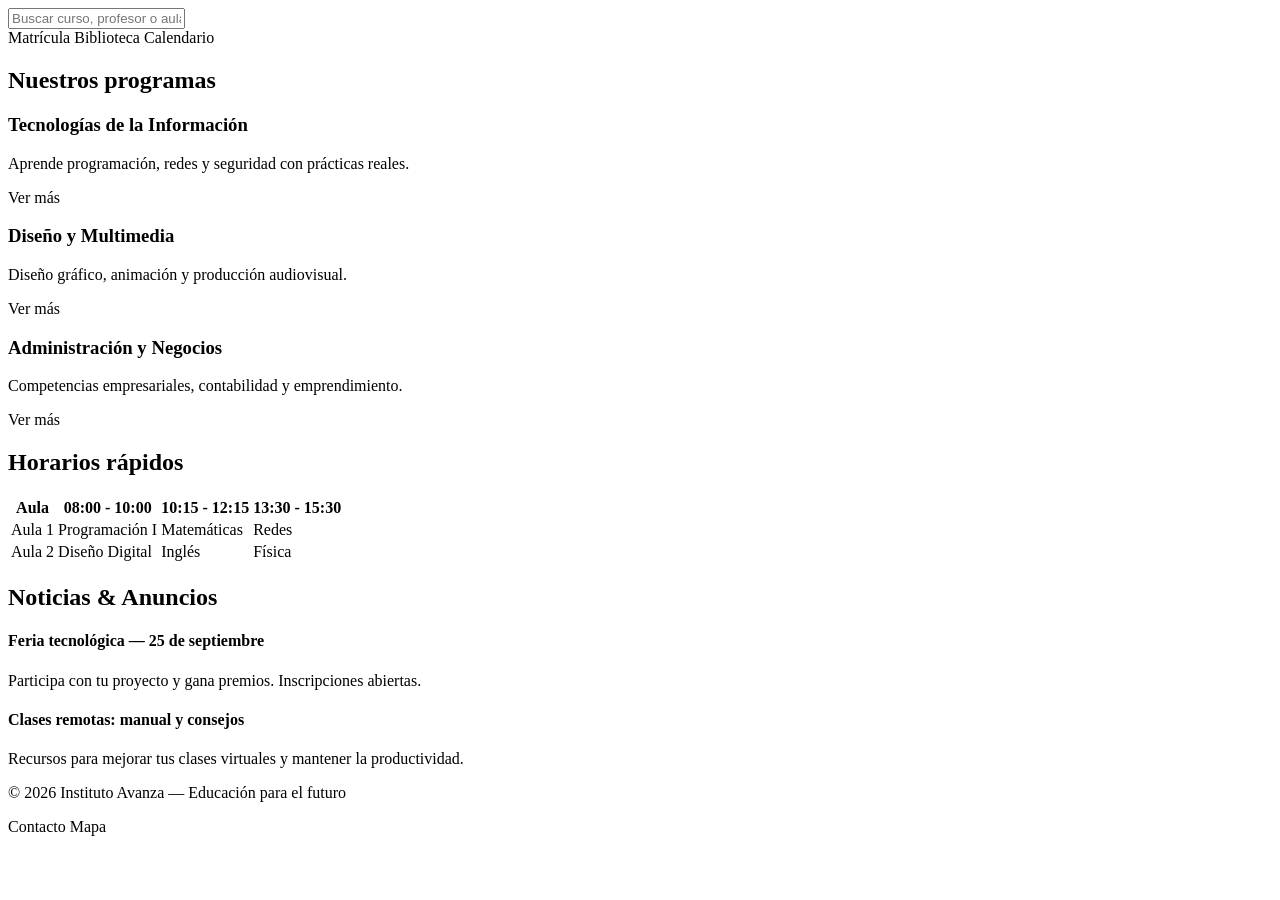
==== index.html @ ac4970dc "Add files via upload" ====
<!doctype html>
</div>
</div>
<div class="quick-links">
<input id="searchInput" placeholder="Buscar curso, profesor o aula..." />
<div class="links">
<a class="card-link">Matrícula</a>
<a class="card-link">Biblioteca</a>
<a class="card-link">Calendario</a>
</div>
</div>
</div>
</div>
</section>


<section id="programas" class="container cards">
<h2>Nuestros programas</h2>
<div class="grid">
<article class="card">
<h3>Tecnologías de la Información</h3>
<p>Aprende programación, redes y seguridad con prácticas reales.</p>
<a class="small-btn">Ver más</a>
</article>


<article class="card">
<h3>Diseño y Multimedia</h3>
<p>Diseño gráfico, animación y producción audiovisual.</p>
<a class="small-btn">Ver más</a>
</article>


<article class="card">
<h3>Administración y Negocios</h3>
<p>Competencias empresariales, contabilidad y emprendimiento.</p>
<a class="small-btn">Ver más</a>
</article>
</div>
</section>


<section id="horarios" class="container schedule">
<h2>Horarios rápidos</h2>
<table>
<thead>
<tr><th>Aula</th><th>08:00 - 10:00</th><th>10:15 - 12:15</th><th>13:30 - 15:30</th></tr>
</thead>
<tbody>
<tr><td>Aula 1</td><td>Programación I</td><td>Matemáticas</td><td>Redes</td></tr>
<tr><td>Aula 2</td><td>Diseño Digital</td><td>Inglés</td><td>Física</td></tr>
</tbody>
</table>
</section>


<section id="noticias" class="container news">
<h2>Noticias & Anuncios</h2>
<div class="news-list">
<article class="news-item">
<h4>Feria tecnológica — 25 de septiembre</h4>
<p>Participa con tu proyecto y gana premios. Inscripciones abiertas.</p>
</article>
<article class="news-item">
<h4>Clases remotas: manual y consejos</h4>
<p>Recursos para mejorar tus clases virtuales y mantener la productividad.</p>
</article>
</div>
</section>


</main>


<footer class="site-footer">
<div class="container">
<p>© <span id="year"></span> Instituto Avanza — Educación para el futuro</p>
<div class="socials">
<a>Contacto</a>
<a>Mapa</a>
</div>
</div>
</footer>


<script src="script.js"></script>
</body>
</html>
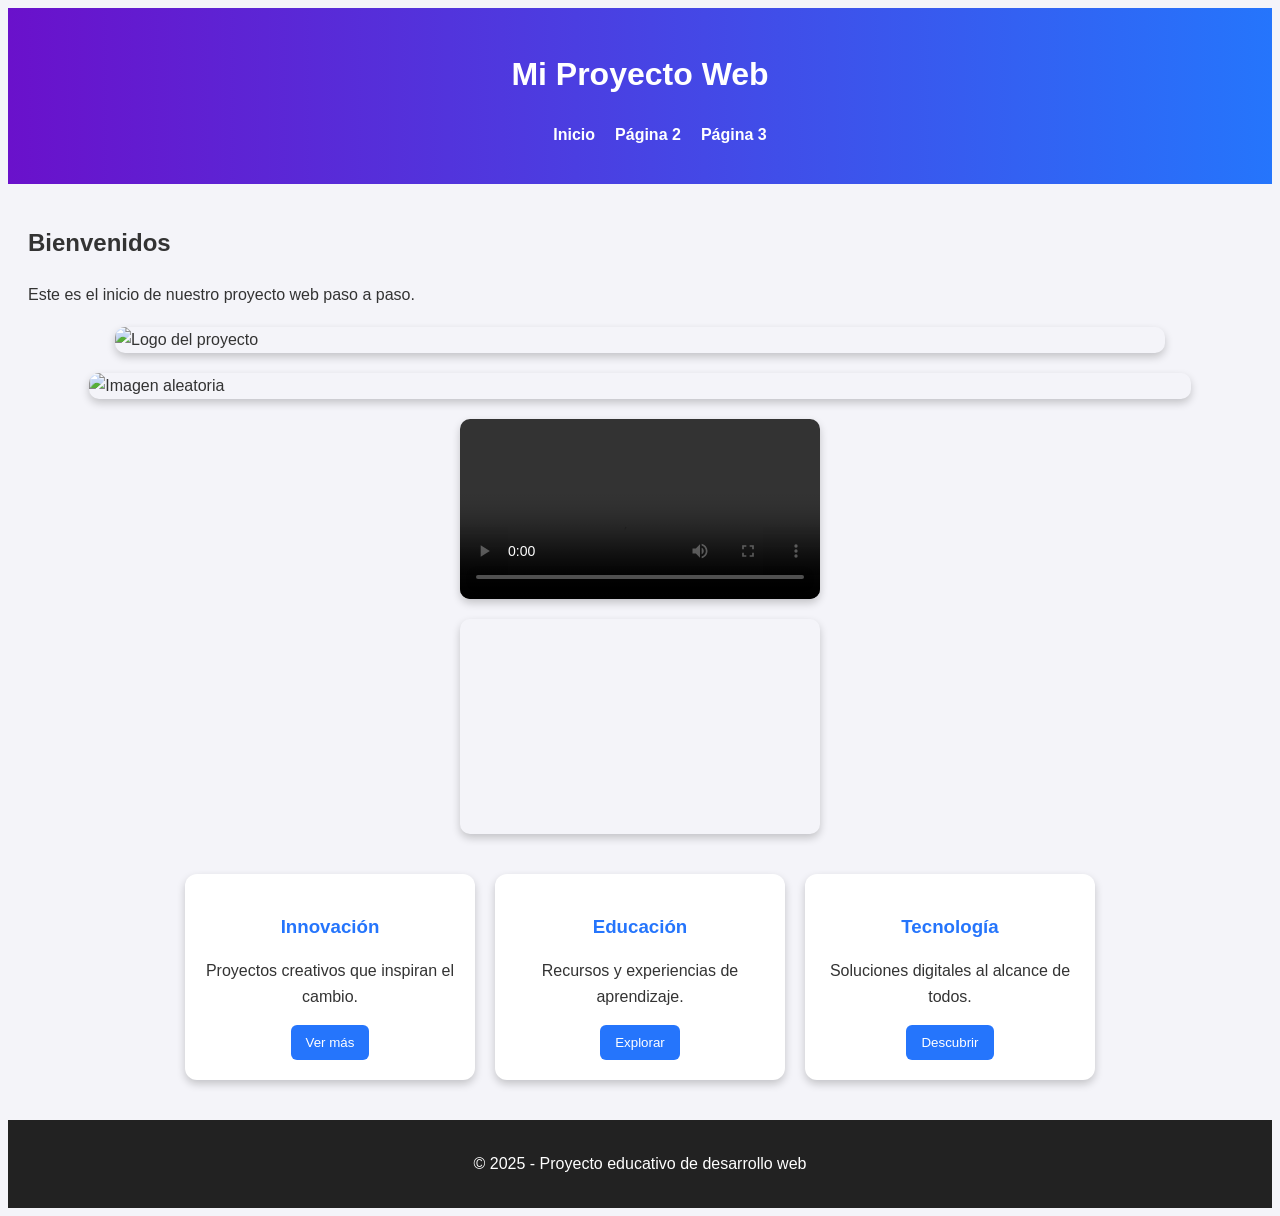
==== commit 62b54124: "Add files via upload" ====
--- a/index.html
+++ b/index.html
@@ -1,88 +1,76 @@
-<!doctype html>
-</div>
-</div>
-<div class="quick-links">
-<input id="searchInput" placeholder="Buscar curso, profesor o aula..." />
-<div class="links">
-<a class="card-link">Matrícula</a>
-<a class="card-link">Biblioteca</a>
-<a class="card-link">Calendario</a>
-</div>
-</div>
-</div>
-</div>
-</section>
+<!DOCTYPE html>
+<html lang="es">
+<head>
+  <meta charset="UTF-8">
+  <meta name="viewport" content="width=device-width, initial-scale=1.0">
+  <title>Página de Inicio - Mi Proyecto Web</title>
+  <link rel="stylesheet" href="style.css">
+</head>
+<body>
+  <header>
+    <h1>Mi Proyecto Web</h1>
+    <nav>
+      <ul>
+        <li><a href="index.html">Inicio</a></li>
+        <li><a href="pagina2.html">Página 2</a></li>
+        <li><a href="pagina3.html">Página 3</a></li>
+      </ul>
+    </nav>
+     
+  </header>
 
+  <main>
+    <section>
+      <h2>Bienvenidos</h2>
+      <p>Este es el inicio de nuestro proyecto web paso a paso.</p>
+      <img src="img/logo.jpg" alt="Logo del proyecto" width="1050">
+      <img src="https://picsum.photos/300" alt="Imagen aleatoria">
 
-<section id="programas" class="container cards">
-<h2>Nuestros programas</h2>
-<div class="grid">
-<article class="card">
-<h3>Tecnologías de la Información</h3>
-<p>Aprende programación, redes y seguridad con prácticas reales.</p>
-<a class="small-btn">Ver más</a>
-</article>
+      <video controls width="360">
+        <source src="video/intro.mp4" type="video/mp4">
+        Tu navegador no soporta el elemento de video.
+      </video>
 
+      <iframe width="360" height="215"
+        src="https://www.youtube.com/embed/ScMzIvxBSi4"
+        title="Video de prueba YouTube"
+        frameborder="0"
+        allowfullscreen>
+      </iframe>
+    </section>
 
-<article class="card">
-<h3>Diseño y Multimedia</h3>
-<p>Diseño gráfico, animación y producción audiovisual.</p>
-<a class="small-btn">Ver más</a>
-</article>
+    <section class="tarjetas">
+      <div class="tarjeta" data-video="innovacion.mp4"> <!--  nueva línea -->
+        <h3>Innovación</h3>
+        <p>Proyectos creativos que inspiran el cambio.</p>
+        <button type="button">Ver más</button> <!--  nueva línea -->
+      </div>
+      <div class="tarjeta" data-video="educacion.mp4"> <!--  nueva línea -->
+        <h3>Educación</h3>
+        <p>Recursos y experiencias de aprendizaje.</p>
+        <button type="button">Explorar</button> <!--  nueva línea -->
+      </div>
+      <div class="tarjeta" data-video="tecnologia.mp4"> <!--  nueva línea -->
+        <h3>Tecnología</h3>
+        <p>Soluciones digitales al alcance de todos.</p>
+        <button type="button">Descubrir</button> <!--  nueva línea -->
+      </div>
+    </section>
+  </main>
 
+  <footer>
+    <p>© 2025 - Proyecto educativo de desarrollo web</p>
+  </footer>
 
-<article class="card">
-<h3>Administración y Negocios</h3>
-<p>Competencias empresariales, contabilidad y emprendimiento.</p>
-<a class="small-btn">Ver más</a>
-</article>
-</div>
-</section>
+  <!--  Modal para mostrar video grande -->
+  <div id="modal" class="modal"> <!--  nueva sección -->
+    <div class="modal-content"> <!--  nueva sección -->
+      <span id="close-modal">&times;</span> <!--  nueva sección -->
+      <video id="modal-video" width="100%" controls></video> <!--  nueva sección -->
+    </div>
+  </div>
 
+  <script src="main.js" defer></script>
+</body>
+</html>
 
-<section id="horarios" class="container schedule">
-<h2>Horarios rápidos</h2>
-<table>
-<thead>
-<tr><th>Aula</th><th>08:00 - 10:00</th><th>10:15 - 12:15</th><th>13:30 - 15:30</th></tr>
-</thead>
-<tbody>
-<tr><td>Aula 1</td><td>Programación I</td><td>Matemáticas</td><td>Redes</td></tr>
-<tr><td>Aula 2</td><td>Diseño Digital</td><td>Inglés</td><td>Física</td></tr>
-</tbody>
-</table>
-</section>
-
-
-<section id="noticias" class="container news">
-<h2>Noticias & Anuncios</h2>
-<div class="news-list">
-<article class="news-item">
-<h4>Feria tecnológica — 25 de septiembre</h4>
-<p>Participa con tu proyecto y gana premios. Inscripciones abiertas.</p>
-</article>
-<article class="news-item">
-<h4>Clases remotas: manual y consejos</h4>
-<p>Recursos para mejorar tus clases virtuales y mantener la productividad.</p>
-</article>
-</div>
-</section>
-
-
-</main>
-
-
-<footer class="site-footer">
-<div class="container">
-<p>© <span id="year"></span> Instituto Avanza — Educación para el futuro</p>
-<div class="socials">
-<a>Contacto</a>
-<a>Mapa</a>
-</div>
-</div>
-</footer>
-
-
-<script src="script.js"></script>
-</body>
-</html>
--- a/style.css
+++ b/style.css
@@ -0,0 +1,356 @@
+/* ========== RESETEO BÁSICO ========== */
+ {
+  margin: 0;
+  padding: 0;
+  box-sizing: border-box;
+}
+
+/* ========== ESTILOS GENERALES ========== */
+body {
+  font-family: Arial, sans-serif;
+  line-height: 1.6;
+  background: #f4f4f9;
+  color: #333;
+}
+
+/* ========== ENCABEZADO ========== */
+header {
+  background: linear-gradient(90deg, #6a11cb, #2575fc);
+  color: white;
+  padding: 20px;
+  text-align: center;
+}
+
+header nav ul {
+  list-style: none;
+  display: flex;
+  justify-content: center;
+  gap: 20px;
+  margin-top: 10px;
+}
+
+header nav a {
+  color: white;
+  text-decoration: none;
+  font-weight: bold;
+}
+
+header nav a:hover {
+  text-decoration: underline;
+}
+
+/* ========== CONTENIDO PRINCIPAL ========== */
+main {
+  padding: 20px;
+}
+
+/* ========== PIE DE PÁGINA ========== */
+footer {
+  text-align: center;
+  padding: 15px;
+  background: #222;
+  color: white;
+  margin-top: 20px;
+}
+
+/* ========== IMÁGENES Y VIDEOS (Etapa 6) ========== */
+img, video, iframe {
+  display: block;
+  margin: 20px auto;
+  max-width: 90%;
+  border-radius: 10px;
+  box-shadow: 0 4px 8px rgba(0,0,0,0.2);
+  transition: transform 0.3s ease;
+}
+
+img:hover, video:hover, iframe:hover {
+  transform: scale(1.05);
+}
+
+/* ========== TARJETAS DESTACADAS (Etapa 7) ========== */
+.tarjetas {
+  display: flex;
+  gap: 20px;
+  justify-content: center;
+  flex-wrap: wrap;
+  margin-top: 40px;
+}
+
+.tarjeta {
+  background: white;
+  border-radius: 12px;
+  box-shadow: 0 4px 8px rgba(0,0,0,0.2);
+  padding: 20px;
+  text-align: center;
+  width: 250px;
+  transition: transform 0.3s ease, box-shadow 0.3s ease;
+}
+
+.tarjeta:hover {
+  transform: translateY(-8px);
+  box-shadow: 0 8px 16px rgba(0,0,0,0.3);
+}
+
+.tarjeta h3 {
+  margin-bottom: 10px;
+  color: #2575fc;
+}
+
+.tarjeta button {
+  background: #2575fc;
+  color: white;
+  border: none;
+  padding: 10px 15px;
+  border-radius: 6px;
+  cursor: pointer;
+  transition: background 0.3s ease;
+}
+
+.tarjeta button:hover {
+  background: #6a11cb;
+}
+
+/*  ESTILOS DEL MODAL */
+.modal { /*  nueva sección */
+  display: none; /*  nueva sección */
+  position: fixed; /*  nueva sección */
+  z-index: 1000; /*  nueva sección */
+  left: 0; top: 0; /*  nueva sección */
+  width: 100%; height: 100%; /*  nueva sección */
+  background: rgba(0,0,0,0.6); /*  nueva sección */
+  justify-content: center; /*  nueva sección */
+  align-items: center; /*  nueva sección */
+}
+
+.modal-content { /*  nueva sección */
+  background: white; /*  nueva sección */
+  padding: 20px; /*  nueva sección */
+  border-radius: 12px; /*  nueva sección */
+  width: 90%; /*  nueva sección */
+  max-width: 700px; /*  nueva sección */
+  text-align: center; /*  nueva sección */
+  position: relative; /*  nueva sección */
+}
+
+#close-modal { /*  nueva sección */
+  position: absolute; /*  nueva sección */
+  top: 10px; /*  nueva sección */
+  right: 15px; /*  nueva sección */
+  font-size: 1.5rem; /*  nueva sección */
+  cursor: pointer; /*  nueva sección */
+  color: #333; /*  nueva sección */
+}
+
+#modal video { /*  nueva sección */
+  width: 100%; /*  nueva sección */
+  border-radius: 10px; /*  nueva sección */
+}
+
+/* ========== CONTENEDOR DEL MENÚ ========== */
+.nav-container {
+  background: white;
+  padding: 12px 20px;
+  border-radius: 12px;
+  box-shadow: 0 4px 12px rgba(0,0,0,0.2);
+  display: inline-block;
+  margin-top: 15px;
+}
+
+/* MENÚ PRINCIPAL */
+.menu {
+  list-style: none;
+  display: flex;
+  justify-content: center;
+  gap: 25px;
+}
+
+.menu li {
+  position: relative;
+}
+
+.menu a {
+  color: #2575fc;
+  text-decoration: none;
+  font-weight: bold;
+  padding: 10px 18px;
+  display: block;
+  transition: all 0.3s ease;
+  border-radius: 8px;
+}
+
+.menu a:hover {
+  background: #2575fc;
+  color: white;
+}
+
+/* SUBMENÚ */
+.submenu {
+  list-style: none;
+  position: absolute;
+  top: 100%; /* ahora está pegado sin hueco */
+  left: 0;
+  background: white;
+  min-width: 180px;
+  display: none;
+  flex-direction: column;
+  border-radius: 8px;
+  padding: 8px 0;
+  box-shadow: 0 6px 14px rgba(0,0,0,0.2);
+  z-index: 999;
+}
+
+.submenu li a {
+  color: #333;
+  padding: 10px 15px;
+  font-weight: normal;
+  border-radius: 0;
+}
+
+.submenu li a:hover {
+  background: #2575fc;
+  color: white;
+}
+
+/* MOSTRAR SUBMENÚ: hover sobre todo el li */
+.submenu-parent:hover > .submenu {
+  display: flex;
+}
+
+/* EXTENSIÓN INVISIBLE PARA EVITAR QUE SE ESCAPE EL RATÓN */
+.submenu-parent::after {
+  content: "";
+  position: absolute;
+  top: 100%;
+  left: 0;
+  width: 100%;
+  height: 10px; /* área extra invisible */
+}
+
+
+/* ==== Galería horizontal con efectos ==== */
+.galeria-horizontal {
+  display: flex;
+  justify-content: space-between;
+  align-items: center;
+  background: #000;
+  padding: 20px;
+  border-radius: 16px;
+  gap: 20px;
+  overflow: hidden;
+  box-shadow: 0 6px 20px rgba(0,0,0,0.7);
+}
+
+.galeria-horizontal .galeria-item {
+  flex: 1;
+  overflow: hidden;
+  border-radius: 12px;
+  transition: transform 0.4s ease, box-shadow 0.4s ease;
+  position: relative;
+}
+
+.galeria-horizontal .galeria-item img {
+  width: 100%;
+  height: 220px;
+  object-fit: cover;
+  display: block;
+  transition: transform 0.5s ease, filter 0.5s ease;
+  border-radius: 12px;
+}
+
+/* Efectos al pasar el cursor */
+.galeria-horizontal .galeria-item:hover {
+  transform: scale(1.05);
+  box-shadow: 0 8px 20px rgba(255,255,255,0.3);
+}
+
+.galeria-horizontal .galeria-item:hover img {
+  transform: scale(1.15);
+  filter: brightness(1.2) contrast(1.1) saturate(1.3);
+}
+
+/* Brillo suave al pasar el mouse */
+.galeria-horizontal .galeria-item::after {
+  content: "";
+  position: absolute;
+  top: 0; left: -100%;
+  width: 100%;
+  height: 100%;
+  background: linear-gradient(120deg, transparent, rgba(255,255,255,0.4), transparent);
+  transition: left 0.6s ease;
+}
+
+.galeria-horizontal .galeria-item:hover::after {
+  left: 100%;
+}
+
+
+/* ==== Carrusel interactivo con desplazamiento del mouse ==== */
+.carrusel-mouse {
+  max-width: 1000px;
+  margin: 40px auto;
+  overflow: hidden;
+  background: #000;
+  border-radius: 16px;
+  box-shadow: 0 6px 20px rgba(0,0,0,0.7);
+  position: relative;
+}
+
+.carrusel-track {
+  display: flex;
+  transition: transform 0.3s ease;
+}
+
+.carrusel-item {
+  min-width: calc(100% / 3); /* Se muestran 3 imágenes */
+  padding: 10px;
+  box-sizing: border-box;
+}
+
+.carrusel-item img {
+  width: 100%;
+  height: 220px;
+  object-fit: cover;
+  border-radius: 12px;
+  transition: transform 0.4s ease, filter 0.4s ease;
+  cursor: pointer;
+}
+
+.carrusel-item img:hover {
+  transform: scale(1.1);
+  filter: brightness(1.2) contrast(1.1) saturate(1.2);
+}
+
+/* ==== Modal para video local ==== */
+.modal {
+  display: none;
+  position: fixed;
+  top: 0; left: 0;
+  width: 100%; height: 100%;
+  background: rgba(0,0,0,0.7);
+  justify-content: center;
+  align-items: center;
+  z-index: 1000;
+}
+
+.modal-content {
+  background: #111;
+  padding: 20px;
+  border-radius: 12px;
+  position: relative;
+  max-width: 800px;
+  width: 90%;
+}
+
+.modal-content video {
+  width: 100%;
+  border-radius: 10px;
+}
+
+#cerrar-modal {
+  position: absolute;
+  top: 10px;
+  right: 15px;
+  font-size: 2rem;
+  color: #fff;
+  cursor: pointer;
+}
